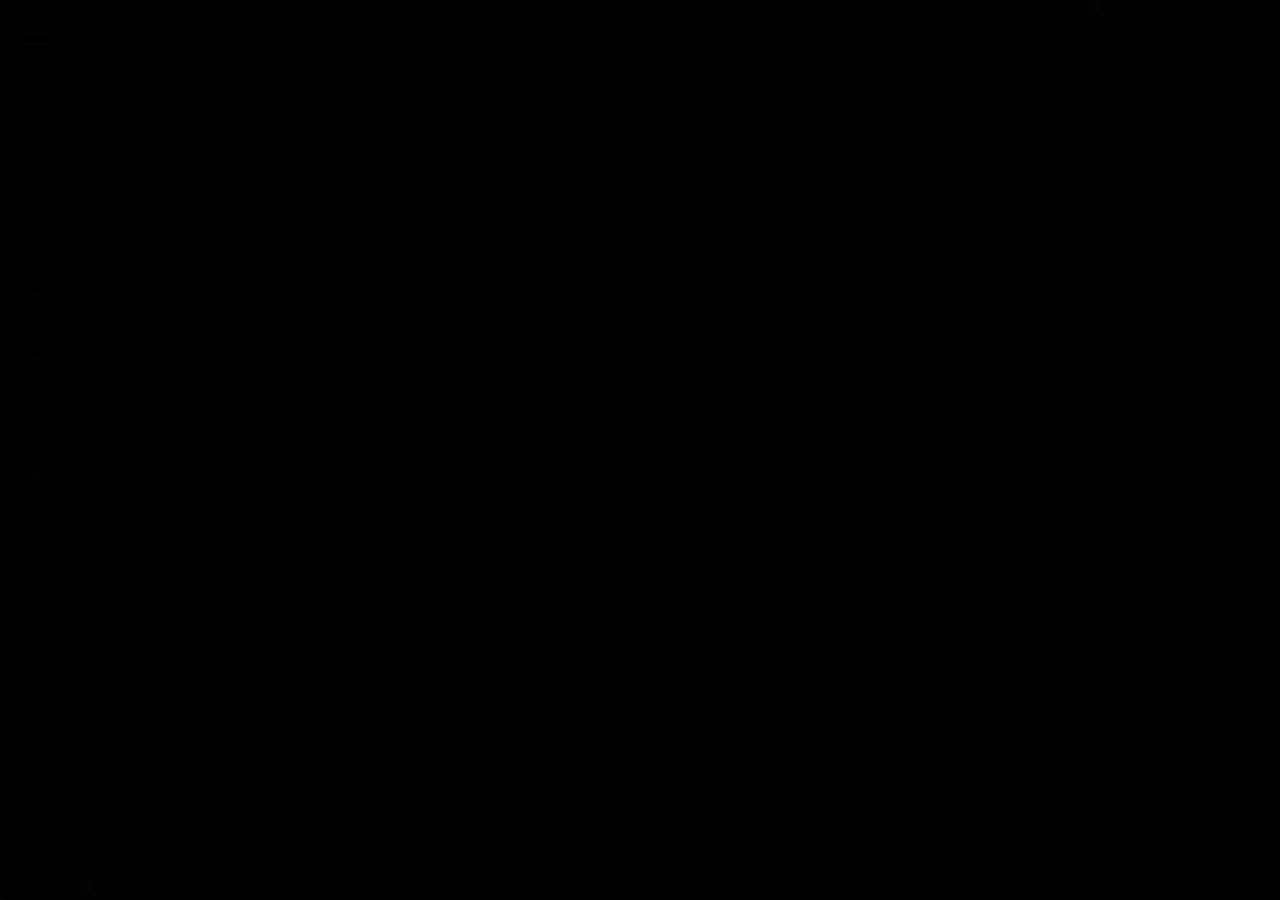
==== being_love/index.htm @ baf7423b "Update index.htm" ====
<!DOCTYPE html>
<html>
 <head>
 <meta charset="utf-8">
 <meta http-equiv="X-UA-Compatible" content="IE=edge">
 <meta name="viewport" content="width=device-width, initial-scale=1">
 <link rel="stylesheet" href="https://fonts.googleapis.com/css?family=Noto+Sans+TC&display=swap" />
 <link rel="stylesheet" href="https://pro.fontawesome.com/releases/v5.10.0/css/all.css" integrity="sha384-AYmEC3Yw5cVb3ZcuHtOA93w35dYTsvhLPVnYs9eStHfGJvOvKxVfELGroGkvsg+p" crossorigin="anonymous" />
 <link rel="stylesheet" href="https://cdnjs.cloudflare.com/ajax/libs/animate.css/4.1.1/animate.min.css" />
 <link href="css/bootstrap.css" rel="stylesheet" />
 <link href="css/locomotive-scroll.css" rel="stylesheet" />
 <link href="css/style.css" rel="stylesheet" />

 <title>不值得被愛的我們</title>
 <meta name="description" content="We are not worthy of being loved.">
 <meta name="keywords" content="Moochan, Moochanchen, We are not worthy of being loved,不值得被愛的我們">
 <meta name="author" content="Moochan Chen">
 <link rel="apple-touch-icon" href="img/icon.ico">
 <link rel="icon" href="img/icon.ico" type="image/x-icon" />
 <link rel="shortcut icon" href="img/icon.ico" type="image/x-icon" />
 <link rel="bookmark" href="img/icon.ico" type="image/x-icon" />
</head>

<body>
<div id='loading'></div>


<main class="container-fluid">
 <div class="row flex-row flex-nowrap" data-scroll-container data-scroll-direction="horizontal">
	
	<!--左側導覽列-->
	<div id="header">
	<div id="header_left">
	 <div id="button_container" class="toggle">
	  <span></span>
	  <span></span>
	  <span></span>
	 </div>
	 
	 <div id="logo">
	 <a href="#top" data-scroll-to="">We are not worthy of being loved.</a>
	  <div id="logo_author">
	  <p>BY Hsin Chen</p>     
	  </div>
	 </div>
	</div>

	<div id="overlay">
	 <nav id="overlay-menu">
	  <ul id="menu">
	   <li><a href="#intro" data-scroll-to="">INTRO</a></li>
	   <li><a href="#works" data-scroll-to="">WORKS</a></li>
	   <li><a href="#staff" data-scroll-to="">STAFF</a></li>
	  </ul>
	 </nav>
	</div>
	</div>
	
	<!--內容-->
	<article id="top" class="col-md-12 fullpage" data-scroll-section>
	 <section class="row">
	  <img src="img/01top-2.png" alt="We are not worthy of being loved" id="top_2">
	  <img src="img/01top-3.png" alt="We are not worthy of being loved" id="top_3">
	  <a href="#intro" data-scroll-to=""><img src="img/01top-4.png" alt="We are not worthy of being loved" id="arrow"></a>
	 </section>
	</article>


	<article id="intro" class="col-md-12 fullpage" data-scroll-section>
	 <section class="row">
	  <img src="img/02intro-2.png" alt="We are not worthy of being loved" id="intro_2">
	  <img src="img/02intro-3.png" alt="We are not worthy of being loved" id="intro_3">
	 </section>
	</article>

	<article id="works" class="col-md-12 fullpage display alignn height20" data-scroll-section>
	 <section class="row">
	  <div id="work03" class="col-md-5 col-sm-6 text-center fadeIn" data-scroll>
	  <img src="img/03work.jpg" alt="We are not worthy of being loved" class="pheight20">
	  </div>
	  <div id="work031" class="col-md-7 col-sm-6 text-center fadeIn" data-scroll>
	  <img src="img/03work-1.jpg" alt="We are not worthy of being loved" width="80%" class="pheight20">
	  </div>
	 </section>
	</article>

	<article class="work04 col-md-12 display" data-scroll-section>
	 <section class="row">
	  <div id="work04" class="col-md-12 fadeInDown height40" data-scroll>
	  <img src="img/04work.jpg" alt="We are not worthy of being loved">
	  </div>
	 </section>
	</article>

	<article class="work05 col-md-12 display height20" data-scroll-section>
	 <section class="row">
	  <div id="work05" class="col-md-12 fadeInDown" data-scroll>
	  <img src="img/05work.jpg" alt="We are not worthy of being loved">
	  </div>
	 </section>
	</article>

	<article class="work06 col-md-12 height20" data-scroll-section>
	 <section class="row">
	  <div id="work06" class="col-md-12 fadeIn" data-scroll>
	  <img src="img/06work.jpg" alt="We are not worthy of being loved">
	  </div>
	 </section>
	</article>

	<article class="work07 col-md-12 display height20" data-scroll-section>
	 <section class="row">
	  <div id="work07" class="col-md-12 fadeInDown" data-scroll>
	  <img src="img/07work.jpg" alt="We are not worthy of being loved">
	  </div>
	 </section>
	</article>

	<article class="work08 col-md-12 display height20" data-scroll-section>
	 <section class="row">
	  <div id="work08" class="col-md-12 zoomIn" data-scroll>
	  <img src="img/08work.jpg" alt="We are not worthy of being loved">
	  </div>
	 </section>
	</article>

	<article class="work09 col-md-12 display height20" data-scroll-section>
	 <section class="row">
	  <div id="work09" class="col-md-12 fadeInUp" data-scroll>
	  <img src="img/09work.jpg" alt="We are not worthy of being loved">
	  </div>
	 </section>
	</article>

	<article class="work10 col-md-12 height20" data-scroll-section>
	 <section class="row">
	  <div id="work10" class="col-md-12 fadeIn" data-scroll>
	  <img src="img/10work.jpg" alt="We are not worthy of being loved">
	  </div>
	 </section>
	</article>

	<article class="work11 col-md-12 height20" data-scroll-section>
	 <section class="row">
	  <div id="work11" class="col-md-12 fadeIn" data-scroll>
	  <img src="img/11work.jpg" alt="We are not worthy of being loved">
	  </div>
	 </section>
	</article>

	<article class="work12 col-md-12 display bgwhite" data-scroll-section>
	 <section class="row">
	  <div id="work12" class="col-md-12 fadeInLeft" data-scroll>
	  <img src="img/12work.jpg" alt="We are not worthy of being loved">
	  </div>
	  <div class="fadeInRight" data-scroll data-scroll-repeat="true">
	  <img src="img/12work-1.png" alt="We are not worthy of being loved" id="work121">
	  </div>
	 </section>
	</article>

	<article class="work13 col-md-12 display" data-scroll-section>
	 <section class="row">
	  <div id="work13" class="col-md-12 fadeIn" data-scroll>
	  <img src="img/13work.jpg" alt="We are not worthy of being loved">
	  </div>
	 </section>
	</article>
 
	<article class="work14 col-md-12 display bgwhite alignn justifyn pheight20" data-scroll-section>
	 <section id="work14" class="row">
	  <div id="work141" class="col-md-7 col-sm-6 text-center fadeInUp" data-scroll>
	  <img src="img/14work.jpg" alt="We are not worthy of being loved" width="90%">
	  </div>
	  <div id="work142" class="col-md-5 col-sm-6 text-center fadeInDown" style="text-align:right" data-scroll>
	  <img src="img/14work-1.jpg" alt="We are not worthy of being loved" class="pheight20">
	  </div>
	 </section>
	</article>

	<article class="work15 col-md-12 bgwhite display" data-scroll-section>
	 <section id="work15" class="row" >
	  <div class="col-md-12 fadeInDown" data-scroll>
	  <img src="img/15work.jpg" alt="We are not worthy of being loved">
	  </div>
	 </section>
	</article>

	<article class="work16 col-md-12 bgwhite display justifyn pheight20" data-scroll-section>
	 <section id="work16" class="row">
	  <div id="work161" class="col-md-7 col-sm-6 text-center fadeInLeft" data-scroll>
	  <img src="img/16work.jpg" alt="We are not worthy of being loved">
	  </div>
	  <div id="work162" class="col-md-5 col-sm-6 text-center fadeInRight" data-scroll>
	  <img src="img/16work-1.jpg" alt="We are not worthy of being loved" width="90%">
	  </div>
	 </section>
	</article>
 
	<article class="work17 col-md-12 display pheight20" data-scroll-section>
	 <section id="work17" class="row">
	  <div class="col-md-12 zoomIn" data-scroll>
	  <img src="img/17work.jpg" alt="We are not worthy of being loved">
	  </div>
	 </section>
	</article>

	<article class="work18 col-md-12 display pheight20" data-scroll-section>
	 <section id="work18" class="row">
	  <div class="col-md-12 fadeIn" data-scroll>
	  <img src="img/18work.jpg" alt="We are not worthy of being loved">
	  </div>
	 </section>
	</article>

	<article class="work19 col-md-12 display height20" data-scroll-section>
	 <section class="row">
	  <div class="col-md-7">
	  </div>
	  <div id="work19" class="col-md-5 text-center fadeIn" data-scroll>
	  <img src="img/19work.jpg" alt="We are not worthy of being loved">
	  </div>
	 </section>
	</article>

	<article class="work20 col-md-12 fullpage display" data-scroll-section>
	 <section id="work20" class="text-center fadeIn" data-scroll>
	  <img src="img/20end.png" alt="We are not worthy of being loved">
	 </section>
	</article>

	<article class="work21 col-md-12 fullpage display" data-scroll-section>
	 <section id="work21" class="text-center fadeIn" data-scroll>
	  <img src="img/21end.png" alt="We are not worthy of being loved">
	 </section>
	</article>

	<article id="staff" class="col-md-12 fullpage" data-scroll-section>
	 <section class="row">
	  <video autoplay muted loop id="myVideo" poster="img/22cover.jpg">
	  <source src="./video/video.mp4" type="video/mp4">
	  </video>
	  <div id="staffname">
	  <img src="img/22staff.png" alt="We are not worthy of being loved" id="staff_1">
	  <img src="img/22staff-1.png" alt="We are not worthy of being loved" id="staff_2">
	  </div>
	 </section>
	</article>

	<article class="ending col-md-12 fullpage" data-scroll-section>
	 <section id="ending" class="row" data-scroll>
	  <div id="ending231" class="col-md-6 col-sm-12 text-center fadeIn" data-scroll>
	  <img src="img/23ending-1.png" alt="We are not worthy of being loved">
	  </div>
	  <div id="ending232" class="col-md-6 col-sm-12 text-center fadeIn" data-scroll>
	  <img src="img/23ending-2.png" alt="We are not worthy of being loved" width="90%">
	  </div>
	 </section>
	</article>


 </div>
</main>

<script src="https://code.jquery.com/jquery-1.12.4.min.js"></script>
<script src="https://cdnjs.cloudflare.com/ajax/libs/jquery-mousewheel/3.1.13/jquery.mousewheel.min.js"></script>
<script src="https://maxcdn.bootstrapcdn.com/bootstrap/3.3.7/js/bootstrap.min.js" integrity="sha384-Tc5IQib027qvyjSMfHjOMaLkfuWVxZxUPnCJA7l2mCWNIpG9mGCD8wGNIcPD7Txa" crossorigin="anonymous"></script>
<script src="https://cdnjs.cloudflare.com/ajax/libs/jquery-easing/1.4.1/jquery.easing.min.js"></script>
<script src="js/locomotive-scroll.js"></script>
<script src="js/main.js"></script>
</body>
</html>
---- being_love/css/locomotive-scroll.css ----
/*! locomotive-scroll v4.1.1 | MIT License | https://github.com/locomotivemtl/locomotive-scroll */
html.has-scroll-smooth {
  overflow: hidden; }

html.has-scroll-dragging {
  -webkit-user-select: none;
  -moz-user-select: none;
  -ms-user-select: none;
  user-select: none; }

.has-scroll-smooth body {
  overflow: hidden; }

.has-scroll-smooth [data-scroll-container] {
  /*min-height: 100vh;*/ }

[data-scroll-direction="horizontal"] [data-scroll-container] {
  height: 100vh;
 /* display: inline-block;
  white-space: nowrap;*/ }

[data-scroll-direction="horizontal"] [data-scroll-section] {
  /*display: inline-block;
  white-space: nowrap;
  vertical-align: top;
  height: 100%;*/ }

.c-scrollbar {
  position: absolute;
  right: 0;
  top: 0;
  width: 11px;
  height: 100%;
  transform-origin: center right;
  transition: transform 0.3s, opacity 0.3s;
  opacity: 0; }
  .c-scrollbar:hover {
    transform: scaleX(1.45); }
  .c-scrollbar:hover, .has-scroll-scrolling .c-scrollbar, .has-scroll-dragging .c-scrollbar {
    opacity: 1; }
  [data-scroll-direction="horizontal"] .c-scrollbar {
    width: calc(100% - 70px);
    height: 10px;
    top: auto;
    bottom: 0;
    transform: scaleY(1); }
    [data-scroll-direction="horizontal"] .c-scrollbar:hover {
      transform: scaleY(1.3); }

.c-scrollbar_thumb {
  position: absolute;
  top: 0;
  right: 0;
  background-color: white;
  opacity: 0.5;
  width: 7px;
  border-radius: 10px;
  margin: 2px;
  cursor: -webkit-grab;
  cursor: grab; }
  .has-scroll-dragging .c-scrollbar_thumb {
    cursor: -webkit-grabbing;
    cursor: grabbing; }
  [data-scroll-direction="horizontal"] .c-scrollbar_thumb {
    right: auto;
    bottom: 0; }
---- being_love/css/style.css ----
@charset "utf-8";

body,html{
	width:100vw;
	height:100vh;
	background:#000;
	font-size:11px;
	line-height:20px;
}
a{
	text-decoration:underline;
}
a:hover{
	
}
#loading{
	width:100%;
	height:100%;
	z-index:11;
	background:#000;
	left:0;
	top:0;
	position:fixed;
}


/*button_container*/
#button_container{
	width:30px;
	height:30px;
	position:fixed;
	top:20px;
	left:20px;
	cursor:pointer;
	-webkit-transition:opacity .25s ease;
	transition:opacity .25s ease;
	z-index:20;
}
#button_container:hover{
	opacity:.5;
}
#button_container.active span:nth-of-type(1){
	-webkit-transform:translateY(11px) translateX(0) rotate(45deg);
	transform:translateY(11px) translateX(0) rotate(45deg);
	background:#000;
}
#button_container.active span:nth-of-type(2){
	opacity:0;
	background:#000;
}
#button_container.active span:nth-of-type(3){
	-webkit-transform:translateY(-11px) translateX(0) rotate(-45deg);
	transform:translateY(-11px) translateX(0) rotate(-45deg);
	background:#000;
}
#button_container span{
	height:3px;
	width:100%;
	background:#fff;
	border:none;
	-webkit-transition:all .35s ease;
	transition:all .35s ease;
	cursor:pointer;
	position:absolute;
	top:0;
	left:0;
	font-size:5em;
	font-size:calc(7rem + (1.3-1.2) * ((100vw - 600px) / (1200 - 600)));
}
#button_container span:nth-of-type(2){
	top:11px;
}
#button_container span:nth-of-type(3){
	top:22px;
}


/*button_container打開後*/
#overlay{
	height:0%;
	background:#FFF;
	position:fixed;
	left:70px;/*nav寬度*/
	top:0;
	z-index:10;
	-webkit-transition:opacity .35s, visibility .35s, height .35s;
	transition:opacity .35s, visibility .35s, height .35s;
	overflow:hidden;
	opacity:1;
	visibility:hidden;
	padding-left:3%;
	padding-right:10%;
}
#overlay nav{
	height:70%;
	position:relative;
	top:60%;
	-webkit-transform:translateY(-50%);
	transform:translateY(-50%);
}
#overlay ul{
	height:100%;
}
#overlay ul li{
	height:30%;
	display:block;
	opacity:0;	
}
#overlay ul li a{
	text-align:left;
	font-size:5em;
	font-size:calc(7rem + (1.3-1.2) * ((100vw - 600px) / (1200 - 600)));
	display:block;
	position:relative;
	color:#000;
	text-decoration:none;
	letter-spacing:5px;
}
#overlay ul li a:after{
	content:'';
	position:absolute;
	bottom:-5px;
	left:50%;
	width:0%;
	-webkit-transform:translateX(-50%);
	transform:translateX(-50%);
	height:5px;
	background:#aaa;
	-webkit-transition:.35s;
	transition:.35s;
}
#overlay ul li a:hover{
	text-decoration:underline;
}
#overlay.open{
	opacity:.9;
	visibility:visible;
	height:100%;
}
#overlay.open li{
	-webkit-animation:fadeInUp .5s ease forwards;
	animation:fadeInUp .5s ease forwards;
	-webkit-animation-delay:.35s;
	animation-delay:.35s;
}
#overlay.open li:nth-of-type(2){
	-webkit-animation-delay:.40s;
	animation-delay:.40s;
}
#overlay.open li:nth-of-type(3){
	-webkit-animation-delay:.45s;
	animation-delay:.45s;
}

/*header_left*/
#header_left{
	width:70px;/*nav寬度*/
	height:100vh;
	position:fixed;
	top:0;
	left:0;
	text-align:center;
	z-index:9;
	background:#000;
	border:#FFF 1px solid;
}
#header_left.change{
	-webkit-transition:background .5s ,border-color .5s;
	transition:background .5s ,border-color .5s;
	background:#aaa;
	border-color:#000;
}
#header_left.change #logo{
	-webkit-transition:border-top-color .5s;
	transition:border-top-color .5s;
	border-top-color:#000;
}
#header_left.change #logo a, #header_left.change #logo p{
	-webkit-transition:color .5s;
	transition:color .5s;
	color:#000;
}


/*logo*/
#logo{
	height:calc(100vh - 70px);
	margin-top:70px;
	margin-left:0;
	border-top:#FFF 1px solid;
	border-left:0;
	padding-top::1em;
	padding-top:calc(100vh/20);
	-webkit-padding-before:calc(100vh/20);
	color:#FFF;
	font-weight:lighter;
	letter-spacing: 5px;
}
#logo a{
	font-size:1.3em;
	font-size:calc(1.3rem + (1.3-1.2) * ((100vw - 600px) / (1200 - 600)));
	text-decoration:none;
	-webkit-writing-mode:vertical-lr;
	writing-mode:vertical-lr;
	color:#FFF;
}
#logo_author{
	font-size:1em;
	font-size:calc(1rem + (1.3-1.2) * ((100vw - 600px) / (1200 - 600)));
	-webkit-writing-mode:vertical-lr;
	writing-mode:vertical-lr;
	position:fixed;
	bottom:20px;
	left:0;
	line-height:40px;
}

/*fix animate*/
@-webkit-keyframes zoomIn {
  from {
    opacity: 0;
    -webkit-transform: scale3d(.8, .8, .8);
    transform: scale3d(.8, .8, .8);
  }

  to {
    opacity: 1;
	-webkit-transform: scale3d(1, 1, 1);
    transform: scale3d(1, 1, 1);
  }
}
@keyframes zoomIn {
  from {
    opacity: 0;
    -webkit-transform: scale3d(.8, .8, .8);
    transform: scale3d(.8, .8, .8);
  }

  to {
    opacity: 1;
	-webkit-transform: scale3d(1, 1, 1);
    transform: scale3d(1, 1, 1);
  }
}
.animate__zoomIn {
  -webkit-animation-name: zoomIn;
  animation-name: zoomIn;
}
/*content all*/
.fullpage{
	width:100%;
	height:100vh;
	display:flex;
	flex-flow:column;
}
.display{
	display:flex;
	align-content:flex-end;
    justify-content:center;
    align-items:center;
}
.bgwhite{
	background:#FFF;
}
.alignn{
	align-items:normal;
}
.justifyn{
	justify-content: normal
}
.height20{
	margin-top:0;
}
.pheight20{
	padding-top:0;
}
.height40{
	margin-top:0;
}

/*content*/
#top{
	background:url("../img/01top.jpg") center center no-repeat;
	background-size:cover;
	padding-top:0;
	padding-left:70px;
}
#top_2{
	position:absolute;
	left:80px;/*nav寬度*/
	bottom:0;
	width:50%;
}
#top_3{
	position:absolute;
	right:0;
	top:0;
	width:15%;
}
#arrow{
	position:absolute;
	right:0;
	bottom:45vh;
	width:8%;
	opacity:.5;
	transform:rotate(-90deg);
}

#intro{
	background:url("../img/02intro.jpg") center center no-repeat;
	background-size:cover;
}
#intro_2{
	position:absolute;
	left:5%;
	top:4%;
	width:45%;
}
#intro_3{
	position:absolute;
	right:2%;
	bottom:2%;
	width:40%;
}

#work03 img, #work142 img, #work161 img, #work17 img, #work18 img ,#ending img{
	width:auto;
	height:100vh;
}
#work031, #work141, #work162{
	margin:auto;
}
#work04 img, #work05 img, #work07 img, #work09 img, #work15 img{
	width:55vw;
	height:auto;
}
#work06 img, #work10 img, #work11 img, #work13 img{
	width:100vw;
	height:auto;
}
#work08 img{
	width:42vw;
	height:auto;
}
#work12 img{
	width:65vw;
	height:auto;
}
#work121{
	position:absolute;
	left:10%;
	top:4%;
	width:75vw;
}
#work19 img{
	width:auto;
	height:80vh;
}
#work20 img{
	width:16%;
	height:auto;
}
#work21 img{
	width:50%;
	height:auto;
}
#myVideo {
  position: absolute;
  right: 0;
  bottom: 0;
  width: 100vw;
  height: 100vh;
  object-fit: cover;
}
#staff_1{
	width:25%;
	position:absolute;
	left:5%;
	bottom:2%;
}
#staff_2{
	width:10%;
	position:absolute;
	right:2%;
	bottom:3%;
}
.ending{
	background:url("../img/23bg.jpg") center center no-repeat;
	background-size:cover;
}
/*--------------------------------------------------------------------寬度小於768px*/
@media (max-width: 768px),(max-height:480px){

.flex-nowrap{
-ms-flex-wrap:wrap !important;
flex-wrap:wrap !important;
}
.has-scroll-smooth [data-scroll-container] {
  min-height: 100vh; }
  
/*button_container*/
#button_container{
	top:23px;
	left:23px;
}

/*button_container打開後*/
#overlay{
	width:100%;
	padding-left:0;
	padding-right:0;
	top:70px;/*nav寬度*/
	left:0;
}
#overlay nav{
	top:50%;
}

/*header_left*/
#header_left{
	width:100%;
	height:70px;
	border:#FFF 1px solid;
}
#header_left.change #logo{
	-webkit-transition:border-left-color .5s;
	transition:border-left-color .5s;
	border-left-color:#000;
}
#header_left.change #logo a{
	-webkit-transition:color .5s;
	transition:color .5s;
	color:#000;
}

/*logo*/
#logo{
	height:inherit;
	margin-top:0;
	margin-left:80px;
	border-top:0;
	border-left:#FFF 1px solid;
	padding-top:1em;
	padding-top: calc(1rem + (1.3-1.2) * ((100vw - 600px) / (1200 - 600)));
}
#logo a{
	-webkit-writing-mode:horizontal-tb;
	writing-mode:horizontal-tb;
}
#logo_author{
	visibility:hidden;
}

/*content all*/
.height20{
	margin-top:20px;
}
.pheight20{
	padding-top:20px;
}
.height40{
	margin-top:40px;
}

/*content*/
#top{
	padding-left:0;
	padding-top:110px;
}
#top_2{
	left:10px;
	bottom:8vh;
	width:80%;
}
#top_3{
	right:0;
	top:70px;/*nav寬度*/
	width:25%;
}
#arrow{
	transform:rotate(0deg);
	right:45vw;
	bottom:10px;
}
#intro{
	background:url("../img/02intro.jpg") 43% center no-repeat;
	background-size:cover;
}
#intro_2{
	left:5%;
	top:2%;
	width:80%;
}
#intro_3{
	position:absolute;
	right:0;
	bottom:0;
	width:100%;
}
#work03 img, #work142 img{
	width:auto;
	height:60vh;
}
#work04 img, #work05 img, #work07 img, #work08 img,#work09 img, #work15 img, #work161 img,#work18 img ,#ending img{
	width:100vw;
	height:auto;
}
#work12, #work15{
	height:auto;
	padding-top:20px;
	padding-bottom:20px;
}
#work162 img{
	margin-top:20px;
	width:auto;
	height:60vh;
}
#work17 img, #work19 img{
	width:auto;
	height:60vh;
}
#work20 img{
	width:20%;
	height:auto;
}
#work21 img{
	width:40%;
	height:auto;
}
#staffname{
	width:98%;
	position:absolute;
	right:2%;
	bottom:2%;
}
#myVideo{
	height:100%;
	width:auto;
}
#staff_1{
	width:50%;
	left:0;
	bottom:0;
}
#staff_2{
	width:20%;
	right:0;
	bottom:0;
}
#ending{
	padding-top:100px;
}

/*寬度大於400px*/
@media (max-width: 360px){
#logo{
	padding-top:.5em;
	padding-top:calc(2rem + (1.3-1.2) * ((100vw - 600px) / (1200 - 600)));
}
}

/*animate*/
.fadeIn img{
	opacity: 0;
}
.fadeIn.is-inview img{
    -webkit-animation:fadeIn 1.2s ease forwards;
	animation:fadeIn 1.2s ease forwards;
	-webkit-animation-delay:.35s;
	animation-delay:.35s;
}
.fadeInUp img{
	opacity: 0;
}
.fadeInUp.is-inview img{
    -webkit-animation:fadeInUp 1.2s ease forwards;
	animation:fadeInUp 1.2s ease forwards;
	-webkit-animation-delay:.35s;
	animation-delay:.35s;
}
.fadeInDown img{
	opacity: 0;
}
.fadeInDown.is-inview img{
    -webkit-animation:fadeInDown 1.2s ease forwards;
	animation:fadeInDown 1.2s ease forwards;
	-webkit-animation-delay:.35s;
	animation-delay:.35s;
}
.fadeInRight img{
	opacity: 0;
}
.fadeInRight.is-inview img{
    -webkit-animation:fadeInRight 1.2s ease forwards;
	animation:fadeInRight 1.2s ease forwards;
	-webkit-animation-delay:.35s;
	animation-delay:.35s;
}
.fadeInLeft img{
	opacity: 0;
}
.fadeInLeft.is-inview img{
    -webkit-animation:fadeInLeft 1.2s ease forwards;
	animation:fadeInLeft 1.2s ease forwards;
	-webkit-animation-delay:.35s;
	animation-delay:.35s;
}
.zoomIn img{
	opacity: 0;
}
.zoomIn.is-inview img{
    -webkit-animation:zoomIn 1.2s ease forwards;
	animation:zoomIn 1.2s ease forwards;
	-webkit-animation-delay:.35s;
	animation-delay:.35s;
}

@media (max-width: 768px),(max-height:480px){
.fadeIn img{
	opacity: 1;
}
.fadeIn.is-inview img{
    -webkit-animation:none;
    animation:none;
}
.fadeInUp img{
	opacity: 1;
}
.fadeInUp.is-inview img{
    -webkit-animation:none;
    animation:none;
}
.fadeInDown img{
	opacity: 1;
}
.fadeInDown.is-inview img{
    -webkit-animation:none;
    animation:none;
}
.fadeInRight img{
	opacity: 1;
}
.fadeInRight.is-inview img{
    -webkit-animation:none;
    animation:none;
}
.fadeInLeft img{
	opacity: 1;
}
.fadeInLeft.is-inview img{
    -webkit-animation:none;
    animation:none;
}
.zoomIn img{
	opacity: 1;
}
.zoomIn.is-inview img{
    -webkit-animation:none;
    animation:none;
}
}
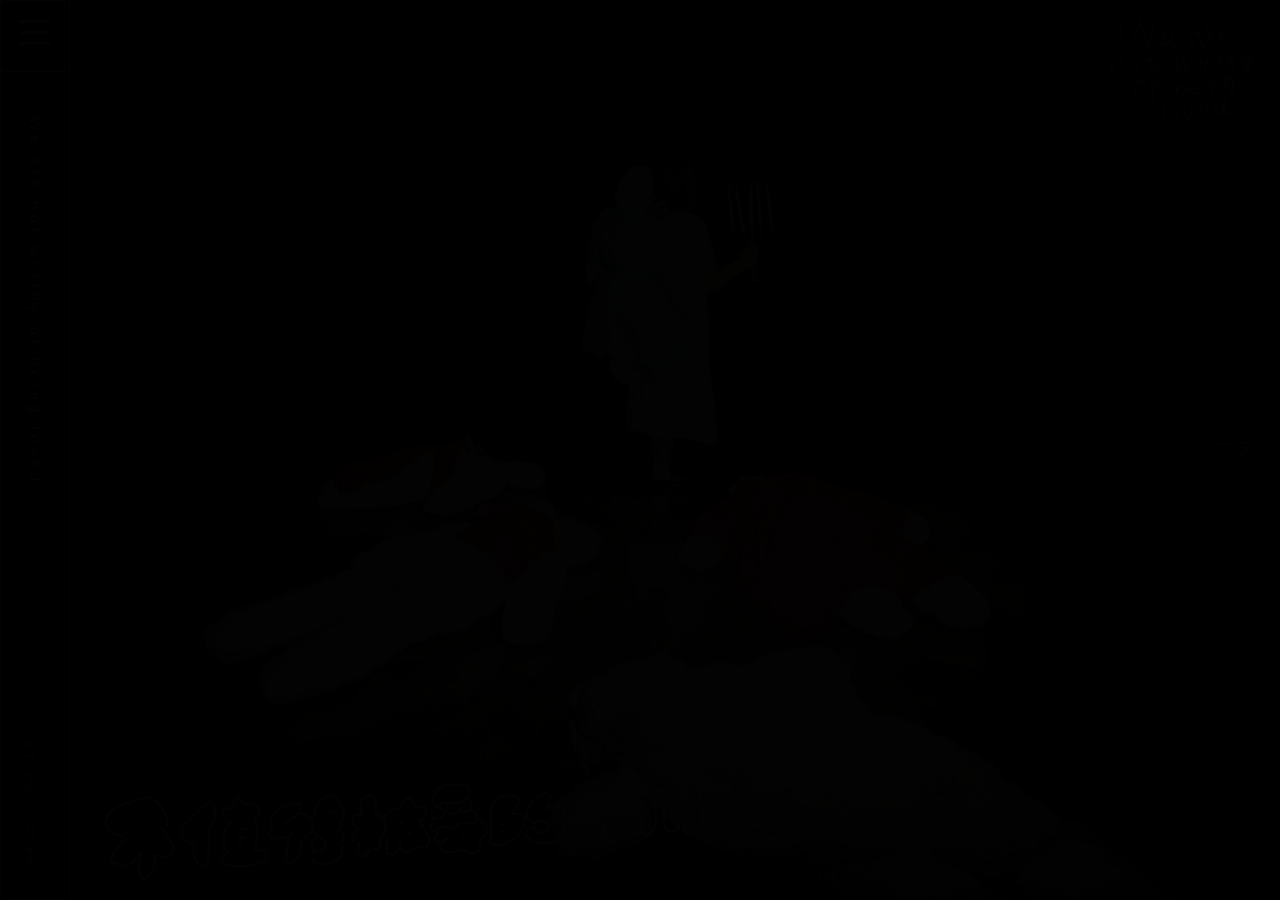
==== commit 1e8d7726: "Update index.htm" ====
--- a/being_love/index.htm
+++ b/being_love/index.htm
@@ -241,7 +241,7 @@
 	  <source src="./video/video.mp4" type="video/mp4">
 	  </video>
 	  <div id="staffname">
-	  <img src="img/22staff.png" alt="We are not worthy of being loved" id="staff_1">
+	  <button data-toggle="modal" data-target="#_evalin" id="myBtn"><img src="img/22staff.png" alt="We are not worthy of being loved" id="staff_1"></button>
 	  <img src="img/22staff-1.png" alt="We are not worthy of being loved" id="staff_2">
 	  </div>
 	 </section>
@@ -261,6 +261,33 @@
 
  </div>
 </main>
+
+<div class="modal fade" id="_evalin" tabindex="-1" role="dialog" aria-labelledby="myModalLabel" aria-hidden="true">
+ <div class="modal-dialog modal-dialog-centered">
+  <div class="modal-content" style="background-color:#000;">
+   <div class="modal-header">
+	<button type="button" class="close" style="color:#FFF;" data-dismiss="modal">&times;</button>
+   </div>
+   <div class="modal-body">
+	<div class="row">
+	 <div class="col-md-6 col-sm-12"><img src="img/evalin.jpg" width="70%"></div>
+	 <div class="col-md-6 col-sm-12"><p style="font-size:14px;color:#FFF;">
+	 嗨，我是幫ㄇ吃作網站的Eva Lin，<br>
+	 目前是某媒體業的剪輯師，<br>
+	 雖然只會一點點網頁的技能，<br>
+	 但如果有需要做網站的話請去問ㄇ吃，<br>
+	 她會給你我的聯絡方式，<br>
+	 喔對，這是我最近很愛聽的歌，分享給發現彩蛋的你<br>
+	 <a href="https://www.youtube.com/watch?v=ZHaFqL2PiJY" style="color:#a4f3ff;" >阿夫Suhf-Don't need to Know</a><br>
+	 </p></div>
+	</div>
+   <div class="modal-footer">
+   <button type="button" class="btn btn-default" data-dismiss="modal" style="color:#FFF;">關閉</button>
+   </div>
+  </div>
+ </div>
+</div>
+</div>
 
 <script src="https://code.jquery.com/jquery-1.12.4.min.js"></script>
 <script src="https://cdnjs.cloudflare.com/ajax/libs/jquery-mousewheel/3.1.13/jquery.mousewheel.min.js"></script>
--- a/being_love/css/style.css
+++ b/being_love/css/style.css
@@ -549,6 +549,7 @@
 }
 #ending{
 	padding-top:100px;
+	}
 }
 
 /*寬度大於400px*/
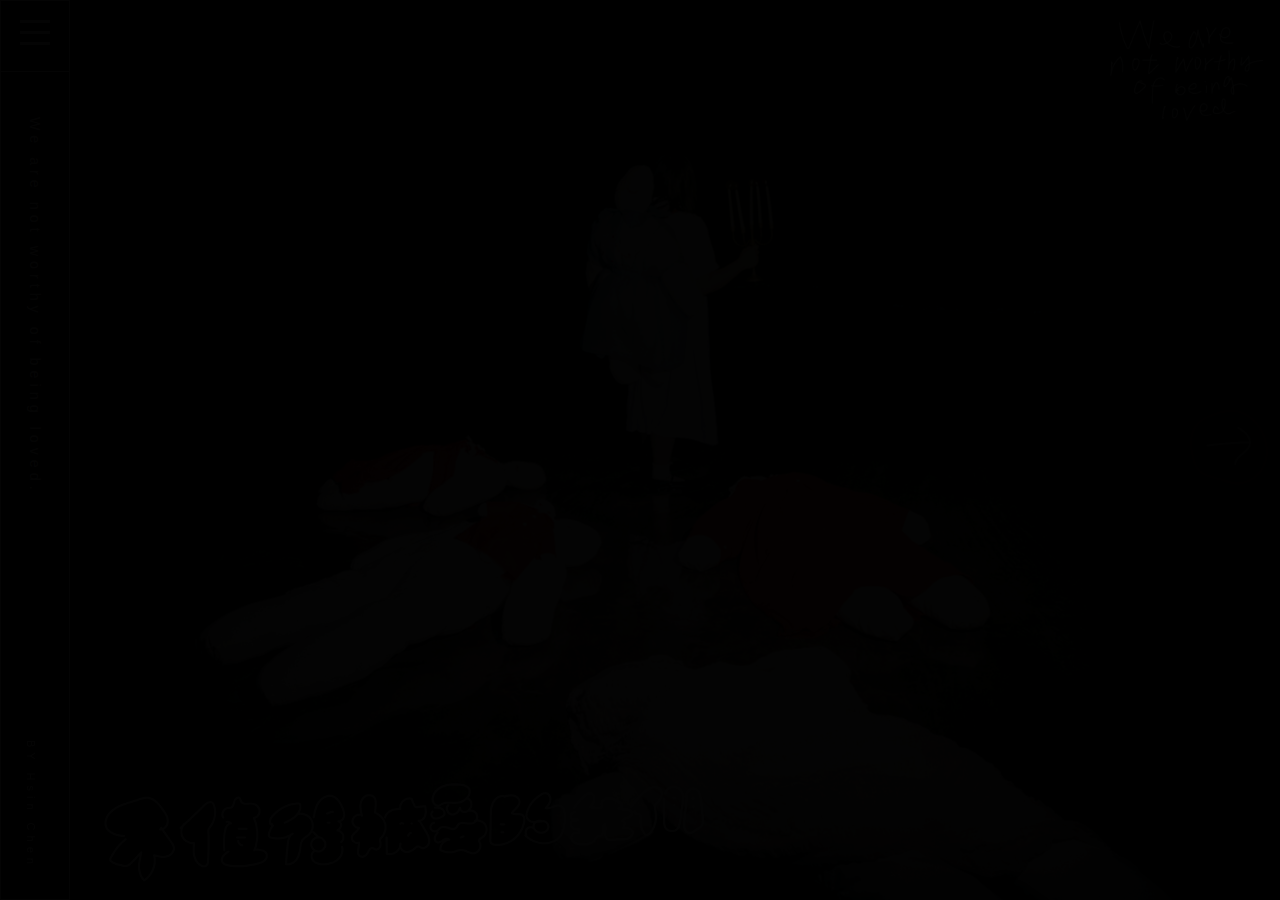
==== commit b8de1304: "Update index.htm" ====
--- a/being_love/index.htm
+++ b/being_love/index.htm
@@ -272,11 +272,12 @@
 	<div class="row">
 	 <div class="col-md-6 col-sm-12"><img src="img/evalin.jpg" width="70%"></div>
 	 <div class="col-md-6 col-sm-12"><p style="font-size:14px;color:#FFF;">
-	 嗨，我是幫ㄇ吃作網站的Eva Lin，<br>
+	 嗨，我是幫陳欣作網站的Eva Lin，<br>
 	 目前是某媒體業的剪輯師，<br>
-	 雖然只會一點點網頁的技能，<br>
-	 但如果有需要做網站的話請去問ㄇ吃，<br>
+	 只會一點點網頁的技能，<br>
+	 如果有需要做網站的話請去問陳欣，<br>
 	 她會給你我的聯絡方式，<br>
+	 (雖然真的沒甚麼經驗會做很久很久很久)<br>
 	 喔對，這是我最近很愛聽的歌，分享給發現彩蛋的你<br>
 	 <a href="https://www.youtube.com/watch?v=ZHaFqL2PiJY" style="color:#a4f3ff;" >阿夫Suhf-Don't need to Know</a><br>
 	 </p></div>
--- a/being_love/css/style.css
+++ b/being_love/css/style.css
@@ -388,6 +388,28 @@
 	background:url("../img/23bg.jpg") center center no-repeat;
 	background-size:cover;
 }
+
+/*evalin*/
+
+.fade.in {
+      opacity: 1;
+   }
+.modal.in.modal-dialog {
+ -webkit-transform: translate(0, 0);
+      -o-transform: translate(0, 0);
+         transform: translate(0, 0);
+   }
+.modal-backdrop.in {
+ opacity: 0.5;
+}
+#myBtn {
+    width: 100%;
+    background: none;
+    border: none;
+    padding: 0;
+    margin: 0;
+}
+
 /*--------------------------------------------------------------------寬度小於768px*/
 @media (max-width: 768px),(max-height:480px){
 
@@ -549,9 +571,8 @@
 }
 #ending{
 	padding-top:100px;
-	}
-}
-
+}
+}
 /*寬度大於400px*/
 @media (max-width: 360px){
 #logo{
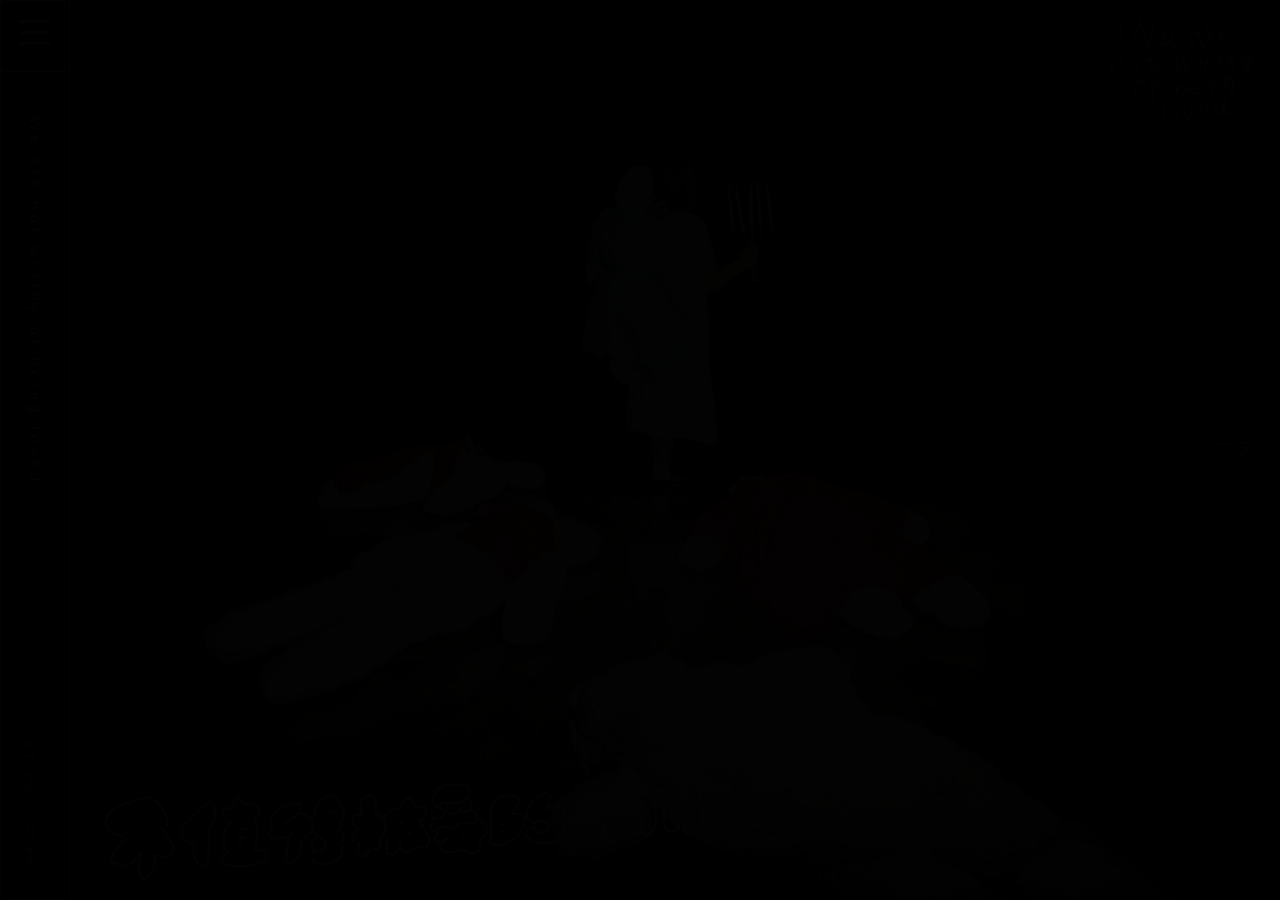
==== commit 60c72103: "Update index.htm" ====
--- a/being_love/index.htm
+++ b/being_love/index.htm
@@ -223,6 +223,17 @@
 	 </section>
 	</article>
 
+	<article class="ending col-md-12 display" data-scroll-section>
+	 <section id="ending" class="row" data-scroll>
+	  <div id="ending231" class="col-md-6 col-sm-12 text-center fadeIn" data-scroll>
+	  <img src="img/23ending-1.png" alt="We are not worthy of being loved">
+	  </div>
+	  <div id="ending232" class="col-md-6 col-sm-12 text-center fadeIn" data-scroll>
+	  <img src="img/23ending-2.png" alt="We are not worthy of being loved" width="90%">
+	  </div>
+	 </section>
+	</article>
+
 	<article class="work20 col-md-12 fullpage display" data-scroll-section>
 	 <section id="work20" class="text-center fadeIn" data-scroll>
 	  <img src="img/20end.png" alt="We are not worthy of being loved">
@@ -246,18 +257,6 @@
 	  </div>
 	 </section>
 	</article>
-
-	<article class="ending col-md-12 fullpage" data-scroll-section>
-	 <section id="ending" class="row" data-scroll>
-	  <div id="ending231" class="col-md-6 col-sm-12 text-center fadeIn" data-scroll>
-	  <img src="img/23ending-1.png" alt="We are not worthy of being loved">
-	  </div>
-	  <div id="ending232" class="col-md-6 col-sm-12 text-center fadeIn" data-scroll>
-	  <img src="img/23ending-2.png" alt="We are not worthy of being loved" width="90%">
-	  </div>
-	 </section>
-	</article>
-
 
  </div>
 </main>
@@ -277,7 +276,7 @@
 	 只會一點點網頁的技能，<br>
 	 如果有需要做網站的話請去問陳欣，<br>
 	 她會給你我的聯絡方式，<br>
-	 (雖然真的沒甚麼經驗會做很久很久很久)<br>
+	 (雖然真的沒甚麼經驗會做很久很久)<br>
 	 喔對，這是我最近很愛聽的歌，分享給發現彩蛋的你<br>
 	 <a href="https://www.youtube.com/watch?v=ZHaFqL2PiJY" style="color:#a4f3ff;" >阿夫Suhf-Don't need to Know</a><br>
 	 </p></div>
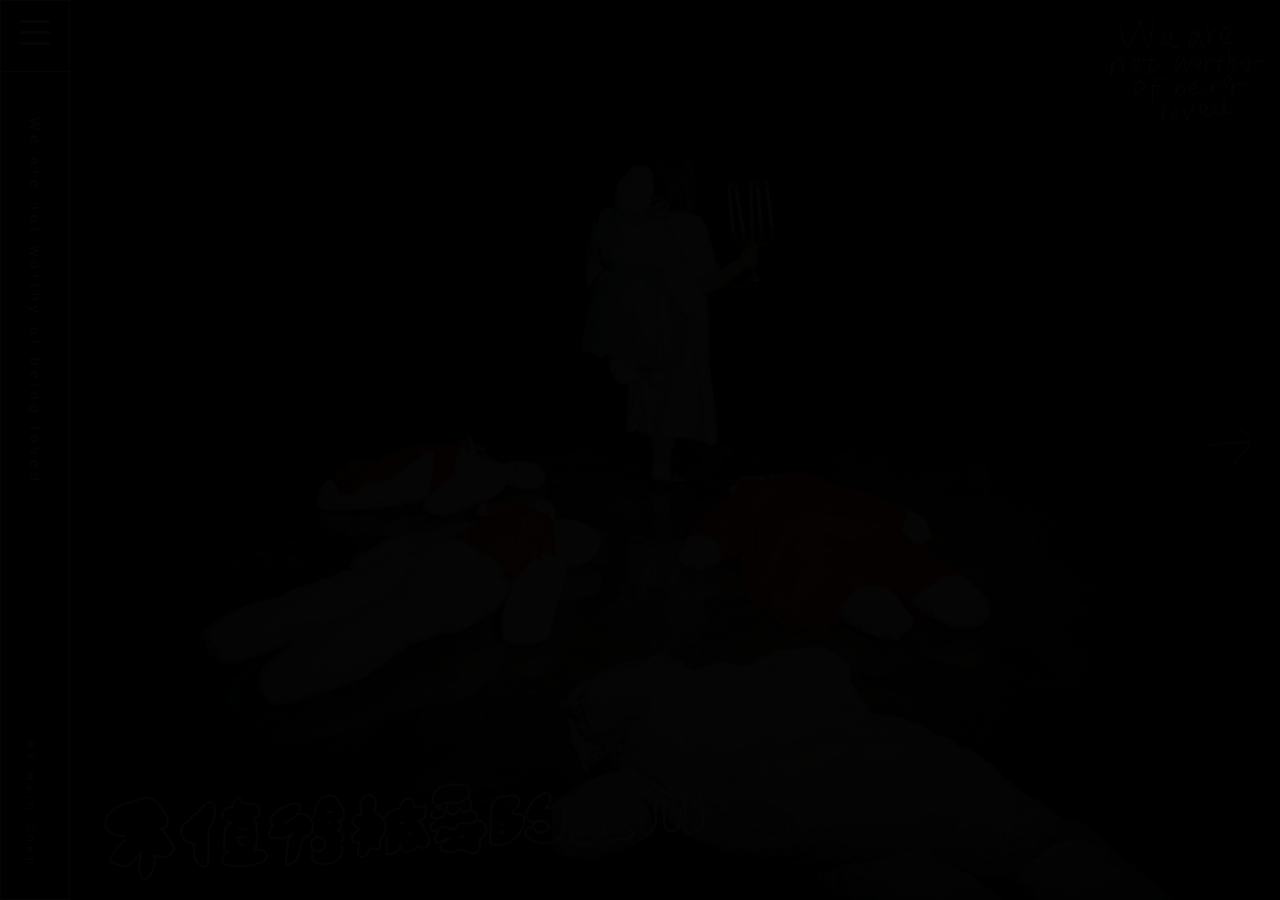
==== commit 89772a00: "Update index.htm" ====
--- a/being_love/index.htm
+++ b/being_love/index.htm
@@ -191,7 +191,7 @@
 	  <div id="work161" class="col-md-7 col-sm-6 text-center fadeInLeft" data-scroll>
 	  <img src="img/16work.jpg" alt="We are not worthy of being loved">
 	  </div>
-	  <div id="work162" class="col-md-5 col-sm-6 text-center fadeInRight" data-scroll>
+	  <div id="work162" class="col-md-5 col-sm-6 text-center fadeInRight pbottom20" data-scroll>
 	  <img src="img/16work-1.jpg" alt="We are not worthy of being loved" width="90%">
 	  </div>
 	 </section>
@@ -217,7 +217,7 @@
 	 <section class="row">
 	  <div class="col-md-7">
 	  </div>
-	  <div id="work19" class="col-md-5 text-center fadeIn" data-scroll>
+	  <div id="work19" class="col-md-5 text-center fadeIn pbottom20" data-scroll>
 	  <img src="img/19work.jpg" alt="We are not worthy of being loved">
 	  </div>
 	 </section>
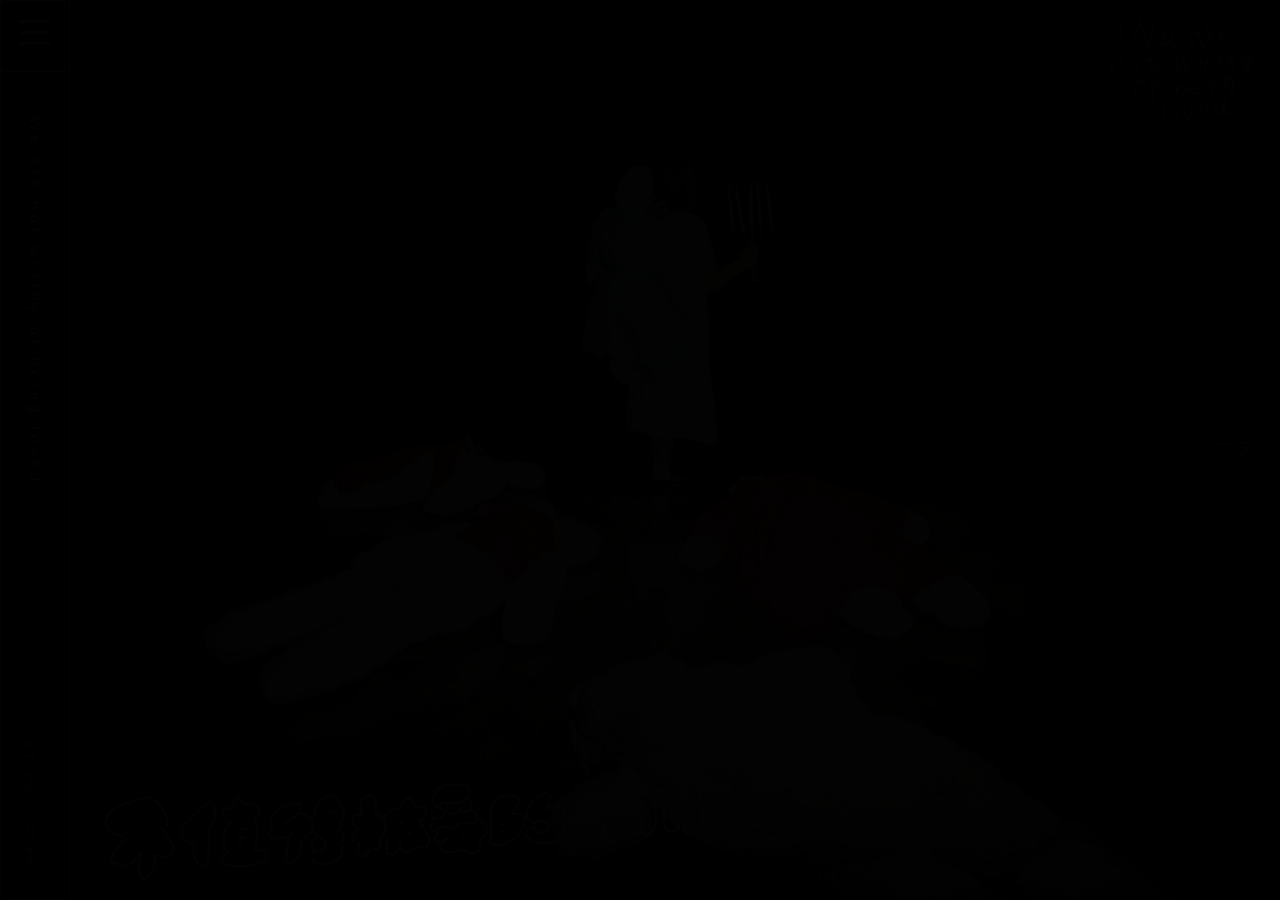
==== commit 8d4edc67: "Update index.htm" ====
--- a/being_love/index.htm
+++ b/being_love/index.htm
@@ -253,7 +253,7 @@
 	  </video>
 	  <div id="staffname">
 	  <button data-toggle="modal" data-target="#_evalin" id="myBtn"><img src="img/22staff.png" alt="We are not worthy of being loved" id="staff_1"></button>
-	  <img src="img/22staff-1.png" alt="We are not worthy of being loved" id="staff_2">
+	  <a href="https://moochanchen.com/"><img src="img/22staff-1.png" alt="We are not worthy of being loved" id="staff_2"></a>
 	  </div>
 	 </section>
 	</article>
--- a/being_love/css/style.css
+++ b/being_love/css/style.css
@@ -323,7 +323,7 @@
 	width:40%;
 }
 
-#work03 img, #work142 img, #work161 img, #work17 img, #work18 img ,#ending img{
+#work03 img, #work142 img, #work161 img, #work17 img, #work18 img{
 	width:auto;
 	height:100vh;
 }
@@ -334,7 +334,7 @@
 	width:55vw;
 	height:auto;
 }
-#work06 img, #work10 img, #work11 img, #work13 img{
+#work06 img, #work10 img, #work11 img, #work13 img {
 	width:100vw;
 	height:auto;
 }
@@ -388,7 +388,10 @@
 	background:url("../img/23bg.jpg") center center no-repeat;
 	background-size:cover;
 }
-
+#ending img{
+	width:50vw;
+	height:auto;
+}
 /*evalin*/
 
 .fade.in {
@@ -483,6 +486,9 @@
 .height40{
 	margin-top:40px;
 }
+.pbottom20{
+	padding-bottom:20px;
+}
 
 /*content*/
 #top{
@@ -570,7 +576,7 @@
 	bottom:0;
 }
 #ending{
-	padding-top:100px;
+	padding-top:20px;
 }
 }
 /*寬度大於400px*/
